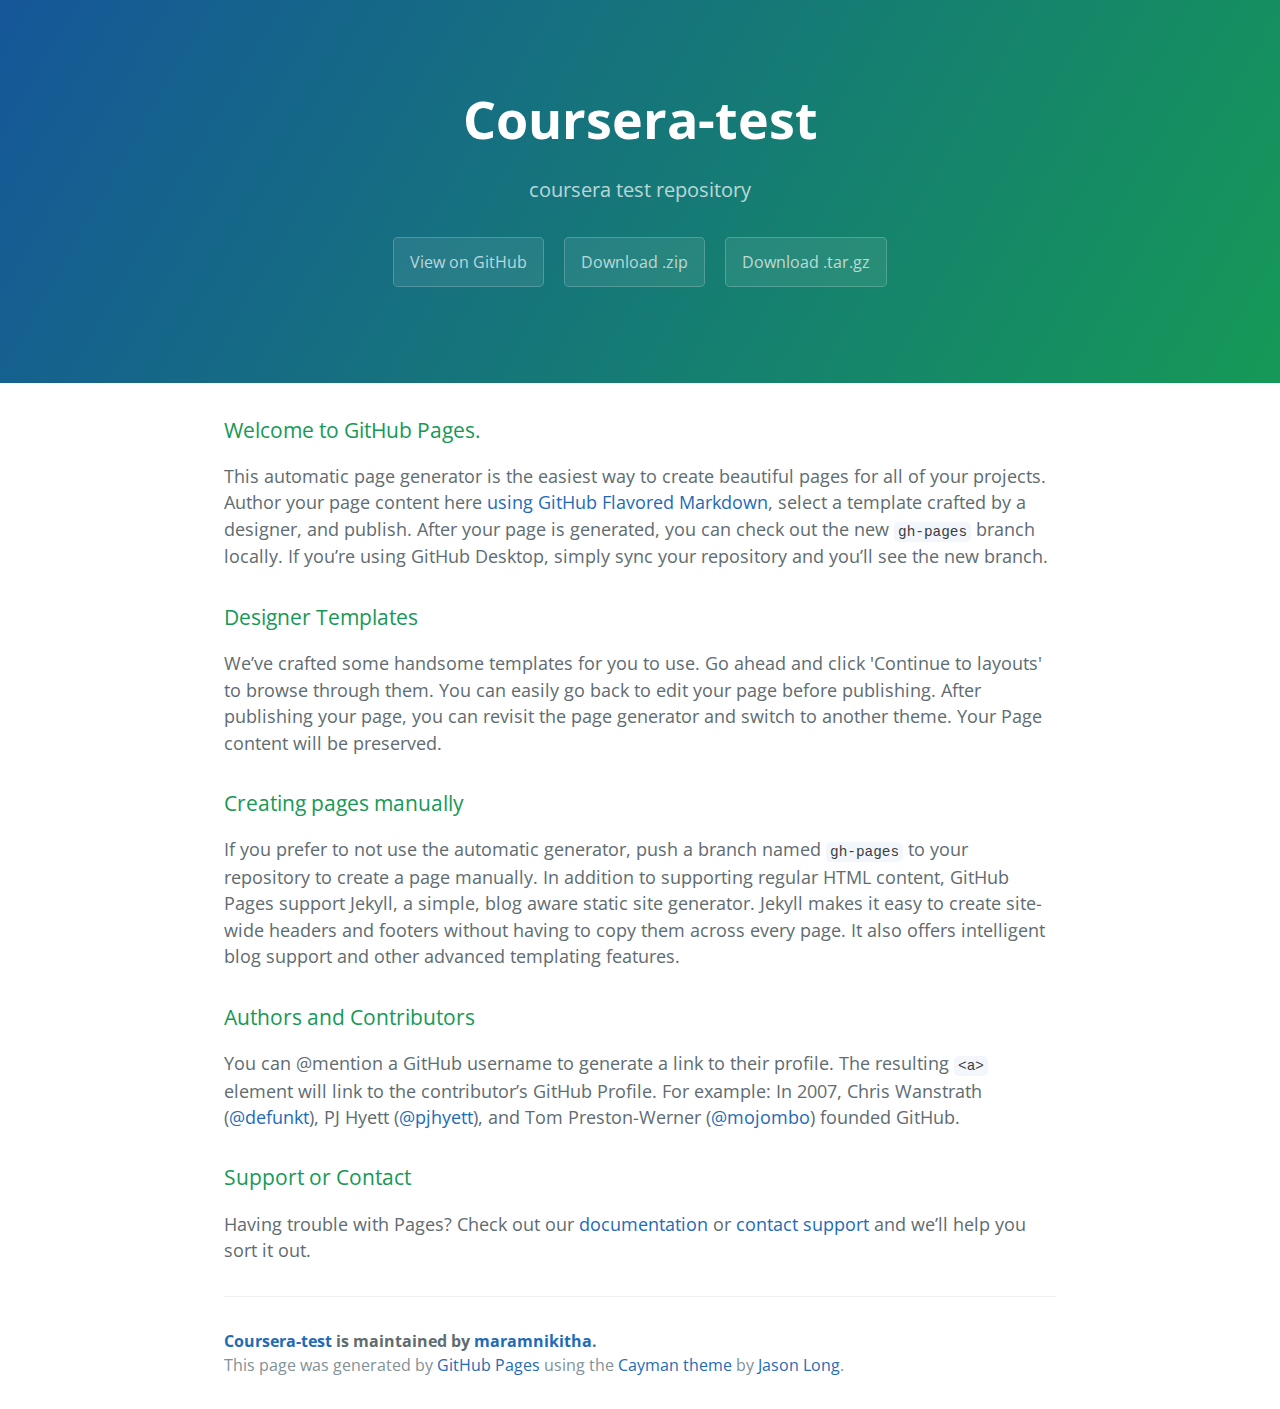
==== index.html @ 0e5faaa7 "Create gh-pages branch via GitHub" ====
<!DOCTYPE html>
<html lang="en-us">
  <head>
    <meta charset="UTF-8">
    <title>Coursera-test by maramnikitha</title>
    <meta name="viewport" content="width=device-width, initial-scale=1">
    <link rel="stylesheet" type="text/css" href="stylesheets/normalize.css" media="screen">
    <link href='https://fonts.googleapis.com/css?family=Open+Sans:400,700' rel='stylesheet' type='text/css'>
    <link rel="stylesheet" type="text/css" href="stylesheets/stylesheet.css" media="screen">
    <link rel="stylesheet" type="text/css" href="stylesheets/github-light.css" media="screen">
  </head>
  <body>
    <section class="page-header">
      <h1 class="project-name">Coursera-test</h1>
      <h2 class="project-tagline">coursera test repository</h2>
      <a href="https://github.com/maramnikitha/coursera-test" class="btn">View on GitHub</a>
      <a href="https://github.com/maramnikitha/coursera-test/zipball/master" class="btn">Download .zip</a>
      <a href="https://github.com/maramnikitha/coursera-test/tarball/master" class="btn">Download .tar.gz</a>
    </section>

    <section class="main-content">
      <h3>
<a id="welcome-to-github-pages" class="anchor" href="#welcome-to-github-pages" aria-hidden="true"><span aria-hidden="true" class="octicon octicon-link"></span></a>Welcome to GitHub Pages.</h3>
<p>This automatic page generator is the easiest way to create beautiful pages for all of your projects. Author your page content here <a href="https://guides.github.com/features/mastering-markdown/">using GitHub Flavored Markdown</a>, select a template crafted by a designer, and publish. After your page is generated, you can check out the new <code>gh-pages</code> branch locally. If you’re using GitHub Desktop, simply sync your repository and you’ll see the new branch.</p>
<h3>
<a id="designer-templates" class="anchor" href="#designer-templates" aria-hidden="true"><span aria-hidden="true" class="octicon octicon-link"></span></a>Designer Templates</h3>
<p>We’ve crafted some handsome templates for you to use. Go ahead and click 'Continue to layouts' to browse through them. You can easily go back to edit your page before publishing. After publishing your page, you can revisit the page generator and switch to another theme. Your Page content will be preserved.</p>
<h3>
<a id="creating-pages-manually" class="anchor" href="#creating-pages-manually" aria-hidden="true"><span aria-hidden="true" class="octicon octicon-link"></span></a>Creating pages manually</h3>
<p>If you prefer to not use the automatic generator, push a branch named <code>gh-pages</code> to your repository to create a page manually. In addition to supporting regular HTML content, GitHub Pages support Jekyll, a simple, blog aware static site generator. Jekyll makes it easy to create site-wide headers and footers without having to copy them across every page. It also offers intelligent blog support and other advanced templating features.</p>
<h3>
<a id="authors-and-contributors" class="anchor" href="#authors-and-contributors" aria-hidden="true"><span aria-hidden="true" class="octicon octicon-link"></span></a>Authors and Contributors</h3>
<p>You can @mention a GitHub username to generate a link to their profile. The resulting <code>&lt;a&gt;</code> element will link to the contributor’s GitHub Profile. For example: In 2007, Chris Wanstrath (<a class="user-mention" data-hovercard-type="user" data-hovercard-url="/users/defunkt/hovercard" data-octo-click="hovercard-link-click" data-octo-dimensions="link_type:self" href="https://github.com/defunkt">@defunkt</a>), PJ Hyett (<a class="user-mention" data-hovercard-type="user" data-hovercard-url="/users/pjhyett/hovercard" data-octo-click="hovercard-link-click" data-octo-dimensions="link_type:self" href="https://github.com/pjhyett">@pjhyett</a>), and Tom Preston-Werner (<a class="user-mention" data-hovercard-type="user" data-hovercard-url="/users/mojombo/hovercard" data-octo-click="hovercard-link-click" data-octo-dimensions="link_type:self" href="https://github.com/mojombo">@mojombo</a>) founded GitHub.</p>
<h3>
<a id="support-or-contact" class="anchor" href="#support-or-contact" aria-hidden="true"><span aria-hidden="true" class="octicon octicon-link"></span></a>Support or Contact</h3>
<p>Having trouble with Pages? Check out our <a href="https://help.github.com/pages">documentation</a> or <a href="https://github.com/contact">contact support</a> and we’ll help you sort it out.</p>

      <footer class="site-footer">
        <span class="site-footer-owner"><a href="https://github.com/maramnikitha/coursera-test">Coursera-test</a> is maintained by <a href="https://github.com/maramnikitha">maramnikitha</a>.</span>

        <span class="site-footer-credits">This page was generated by <a href="https://pages.github.com">GitHub Pages</a> using the <a href="https://github.com/jasonlong/cayman-theme">Cayman theme</a> by <a href="https://twitter.com/jasonlong">Jason Long</a>.</span>
      </footer>

    </section>

  
  </body>
</html>
---- stylesheets/stylesheet.css ----
* {
  box-sizing: border-box; }

body {
  padding: 0;
  margin: 0;
  font-family: "Open Sans", "Helvetica Neue", Helvetica, Arial, sans-serif;
  font-size: 16px;
  line-height: 1.5;
  color: #606c71; }

a {
  color: #1e6bb8;
  text-decoration: none; }
  a:hover {
    text-decoration: underline; }

.btn {
  display: inline-block;
  margin-bottom: 1rem;
  color: rgba(255, 255, 255, 0.7);
  background-color: rgba(255, 255, 255, 0.08);
  border-color: rgba(255, 255, 255, 0.2);
  border-style: solid;
  border-width: 1px;
  border-radius: 0.3rem;
  transition: color 0.2s, background-color 0.2s, border-color 0.2s; }
  .btn + .btn {
    margin-left: 1rem; }

.btn:hover {
  color: rgba(255, 255, 255, 0.8);
  text-decoration: none;
  background-color: rgba(255, 255, 255, 0.2);
  border-color: rgba(255, 255, 255, 0.3); }

@media screen and (min-width: 64em) {
  .btn {
    padding: 0.75rem 1rem; } }

@media screen and (min-width: 42em) and (max-width: 64em) {
  .btn {
    padding: 0.6rem 0.9rem;
    font-size: 0.9rem; } }

@media screen and (max-width: 42em) {
  .btn {
    display: block;
    width: 100%;
    padding: 0.75rem;
    font-size: 0.9rem; }
    .btn + .btn {
      margin-top: 1rem;
      margin-left: 0; } }

.page-header {
  color: #fff;
  text-align: center;
  background-color: #159957;
  background-image: linear-gradient(120deg, #155799, #159957); }

@media screen and (min-width: 64em) {
  .page-header {
    padding: 5rem 6rem; } }

@media screen and (min-width: 42em) and (max-width: 64em) {
  .page-header {
    padding: 3rem 4rem; } }

@media screen and (max-width: 42em) {
  .page-header {
    padding: 2rem 1rem; } }

.project-name {
  margin-top: 0;
  margin-bottom: 0.1rem; }

@media screen and (min-width: 64em) {
  .project-name {
    font-size: 3.25rem; } }

@media screen and (min-width: 42em) and (max-width: 64em) {
  .project-name {
    font-size: 2.25rem; } }

@media screen and (max-width: 42em) {
  .project-name {
    font-size: 1.75rem; } }

.project-tagline {
  margin-bottom: 2rem;
  font-weight: normal;
  opacity: 0.7; }

@media screen and (min-width: 64em) {
  .project-tagline {
    font-size: 1.25rem; } }

@media screen and (min-width: 42em) and (max-width: 64em) {
  .project-tagline {
    font-size: 1.15rem; } }

@media screen and (max-width: 42em) {
  .project-tagline {
    font-size: 1rem; } }

.main-content :first-child {
  margin-top: 0; }
.main-content img {
  max-width: 100%; }
.main-content h1, .main-content h2, .main-content h3, .main-content h4, .main-content h5, .main-content h6 {
  margin-top: 2rem;
  margin-bottom: 1rem;
  font-weight: normal;
  color: #159957; }
.main-content p {
  margin-bottom: 1em; }
.main-content code {
  padding: 2px 4px;
  font-family: Consolas, "Liberation Mono", Menlo, Courier, monospace;
  font-size: 0.9rem;
  color: #383e41;
  background-color: #f3f6fa;
  border-radius: 0.3rem; }
.main-content pre {
  padding: 0.8rem;
  margin-top: 0;
  margin-bottom: 1rem;
  font: 1rem Consolas, "Liberation Mono", Menlo, Courier, monospace;
  color: #567482;
  word-wrap: normal;
  background-color: #f3f6fa;
  border: solid 1px #dce6f0;
  border-radius: 0.3rem; }
  .main-content pre > code {
    padding: 0;
    margin: 0;
    font-size: 0.9rem;
    color: #567482;
    word-break: normal;
    white-space: pre;
    background: transparent;
    border: 0; }
.main-content .highlight {
  margin-bottom: 1rem; }
  .main-content .highlight pre {
    margin-bottom: 0;
    word-break: normal; }
.main-content .highlight pre, .main-content pre {
  padding: 0.8rem;
  overflow: auto;
  font-size: 0.9rem;
  line-height: 1.45;
  border-radius: 0.3rem; }
.main-content pre code, .main-content pre tt {
  display: inline;
  max-width: initial;
  padding: 0;
  margin: 0;
  overflow: initial;
  line-height: inherit;
  word-wrap: normal;
  background-color: transparent;
  border: 0; }
  .main-content pre code:before, .main-content pre code:after, .main-content pre tt:before, .main-content pre tt:after {
    content: normal; }
.main-content ul, .main-content ol {
  margin-top: 0; }
.main-content blockquote {
  padding: 0 1rem;
  margin-left: 0;
  color: #819198;
  border-left: 0.3rem solid #dce6f0; }
  .main-content blockquote > :first-child {
    margin-top: 0; }
  .main-content blockquote > :last-child {
    margin-bottom: 0; }
.main-content table {
  display: block;
  width: 100%;
  overflow: auto;
  word-break: normal;
  word-break: keep-all; }
  .main-content table th {
    font-weight: bold; }
  .main-content table th, .main-content table td {
    padding: 0.5rem 1rem;
    border: 1px solid #e9ebec; }
.main-content dl {
  padding: 0; }
  .main-content dl dt {
    padding: 0;
    margin-top: 1rem;
    font-size: 1rem;
    font-weight: bold; }
  .main-content dl dd {
    padding: 0;
    margin-bottom: 1rem; }
.main-content hr {
  height: 2px;
  padding: 0;
  margin: 1rem 0;
  background-color: #eff0f1;
  border: 0; }

@media screen and (min-width: 64em) {
  .main-content {
    max-width: 64rem;
    padding: 2rem 6rem;
    margin: 0 auto;
    font-size: 1.1rem; } }

@media screen and (min-width: 42em) and (max-width: 64em) {
  .main-content {
    padding: 2rem 4rem;
    font-size: 1.1rem; } }

@media screen and (max-width: 42em) {
  .main-content {
    padding: 2rem 1rem;
    font-size: 1rem; } }

.site-footer {
  padding-top: 2rem;
  margin-top: 2rem;
  border-top: solid 1px #eff0f1; }

.site-footer-owner {
  display: block;
  font-weight: bold; }

.site-footer-credits {
  color: #819198; }

@media screen and (min-width: 64em) {
  .site-footer {
    font-size: 1rem; } }

@media screen and (min-width: 42em) and (max-width: 64em) {
  .site-footer {
    font-size: 1rem; } }

@media screen and (max-width: 42em) {
  .site-footer {
    font-size: 0.9rem; } }
---- stylesheets/github-light.css ----
/*!
 * GitHub Light v0.4.1
 * Copyright (c) 2012 - 2017 GitHub, Inc.
 * Licensed under MIT (https://github.com/primer/github-syntax-theme-generator/blob/master/LICENSE)
 */

.pl-c /* comment, punctuation.definition.comment, string.comment */ {
  color: #6a737d;
}

.pl-c1 /* constant, entity.name.constant, variable.other.constant, variable.language, support, meta.property-name, support.constant, support.variable, meta.module-reference, markup.raw, meta.diff.header, meta.output */,
.pl-s .pl-v /* string variable */ {
  color: #005cc5;
}

.pl-e /* entity */,
.pl-en /* entity.name */ {
  color: #6f42c1;
}

.pl-smi /* variable.parameter.function, storage.modifier.package, storage.modifier.import, storage.type.java, variable.other */,
.pl-s .pl-s1 /* string source */ {
  color: #24292e;
}

.pl-ent /* entity.name.tag, markup.quote */ {
  color: #22863a;
}

.pl-k /* keyword, storage, storage.type */ {
  color: #d73a49;
}

.pl-s /* string */,
.pl-pds /* punctuation.definition.string, source.regexp, string.regexp.character-class */,
.pl-s .pl-pse .pl-s1 /* string punctuation.section.embedded source */,
.pl-sr /* string.regexp */,
.pl-sr .pl-cce /* string.regexp constant.character.escape */,
.pl-sr .pl-sre /* string.regexp source.ruby.embedded */,
.pl-sr .pl-sra /* string.regexp string.regexp.arbitrary-repitition */ {
  color: #032f62;
}

.pl-v /* variable */,
.pl-smw /* sublimelinter.mark.warning */ {
  color: #e36209;
}

.pl-bu /* invalid.broken, invalid.deprecated, invalid.unimplemented, message.error, brackethighlighter.unmatched, sublimelinter.mark.error */ {
  color: #b31d28;
}

.pl-ii /* invalid.illegal */ {
  color: #fafbfc;
  background-color: #b31d28;
}

.pl-c2 /* carriage-return */ {
  color: #fafbfc;
  background-color: #d73a49;
}

.pl-c2::before /* carriage-return */ {
  content: "^M";
}

.pl-sr .pl-cce /* string.regexp constant.character.escape */ {
  font-weight: bold;
  color: #22863a;
}

.pl-ml /* markup.list */ {
  color: #735c0f;
}

.pl-mh /* markup.heading */,
.pl-mh .pl-en /* markup.heading entity.name */,
.pl-ms /* meta.separator */ {
  font-weight: bold;
  color: #005cc5;
}

.pl-mi /* markup.italic */ {
  font-style: italic;
  color: #24292e;
}

.pl-mb /* markup.bold */ {
  font-weight: bold;
  color: #24292e;
}

.pl-md /* markup.deleted, meta.diff.header.from-file, punctuation.definition.deleted */ {
  color: #b31d28;
  background-color: #ffeef0;
}

.pl-mi1 /* markup.inserted, meta.diff.header.to-file, punctuation.definition.inserted */ {
  color: #22863a;
  background-color: #f0fff4;
}

.pl-mc /* markup.changed, punctuation.definition.changed */ {
  color: #e36209;
  background-color: #ffebda;
}

.pl-mi2 /* markup.ignored, markup.untracked */ {
  color: #f6f8fa;
  background-color: #005cc5;
}

.pl-mdr /* meta.diff.range */ {
  font-weight: bold;
  color: #6f42c1;
}

.pl-ba /* brackethighlighter.tag, brackethighlighter.curly, brackethighlighter.round, brackethighlighter.square, brackethighlighter.angle, brackethighlighter.quote */ {
  color: #586069;
}

.pl-sg /* sublimelinter.gutter-mark */ {
  color: #959da5;
}

.pl-corl /* constant.other.reference.link, string.other.link */ {
  text-decoration: underline;
  color: #032f62;
}
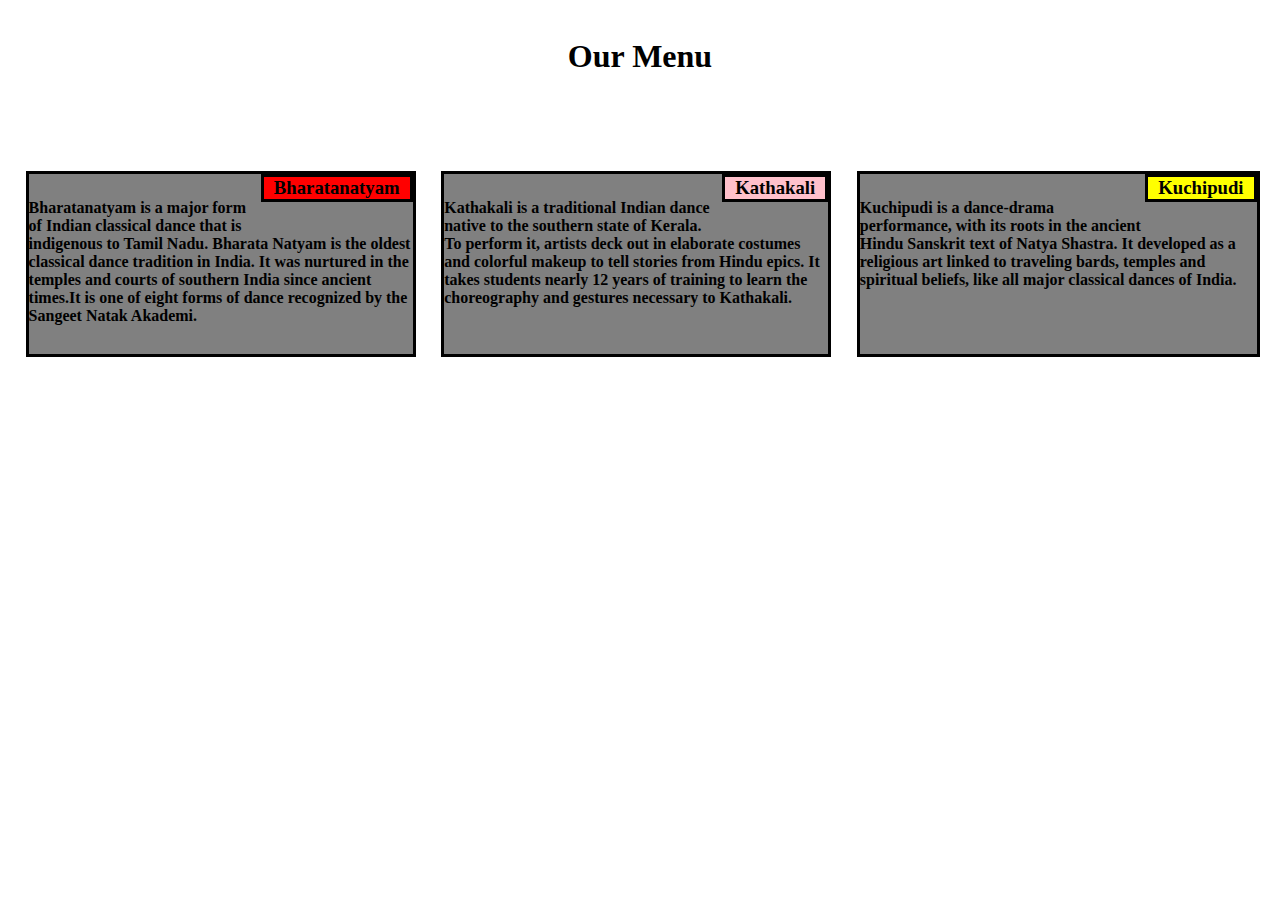
==== commit 095a4f27: "Rename assignment.html to index.html" ====
--- a/index.html
+++ b/index.html
@@ -1,48 +1,24 @@
-<!DOCTYPE html>
-<html lang="en-us">
-  <head>
-    <meta charset="UTF-8">
-    <title>Coursera-test by maramnikitha</title>
-    <meta name="viewport" content="width=device-width, initial-scale=1">
-    <link rel="stylesheet" type="text/css" href="stylesheets/normalize.css" media="screen">
-    <link href='https://fonts.googleapis.com/css?family=Open+Sans:400,700' rel='stylesheet' type='text/css'>
-    <link rel="stylesheet" type="text/css" href="stylesheets/stylesheet.css" media="screen">
-    <link rel="stylesheet" type="text/css" href="stylesheets/github-light.css" media="screen">
-  </head>
-  <body>
-    <section class="page-header">
-      <h1 class="project-name">Coursera-test</h1>
-      <h2 class="project-tagline">coursera test repository</h2>
-      <a href="https://github.com/maramnikitha/coursera-test" class="btn">View on GitHub</a>
-      <a href="https://github.com/maramnikitha/coursera-test/zipball/master" class="btn">Download .zip</a>
-      <a href="https://github.com/maramnikitha/coursera-test/tarball/master" class="btn">Download .tar.gz</a>
-    </section>
-
-    <section class="main-content">
-      <h3>
-<a id="welcome-to-github-pages" class="anchor" href="#welcome-to-github-pages" aria-hidden="true"><span aria-hidden="true" class="octicon octicon-link"></span></a>Welcome to GitHub Pages.</h3>
-<p>This automatic page generator is the easiest way to create beautiful pages for all of your projects. Author your page content here <a href="https://guides.github.com/features/mastering-markdown/">using GitHub Flavored Markdown</a>, select a template crafted by a designer, and publish. After your page is generated, you can check out the new <code>gh-pages</code> branch locally. If you’re using GitHub Desktop, simply sync your repository and you’ll see the new branch.</p>
-<h3>
-<a id="designer-templates" class="anchor" href="#designer-templates" aria-hidden="true"><span aria-hidden="true" class="octicon octicon-link"></span></a>Designer Templates</h3>
-<p>We’ve crafted some handsome templates for you to use. Go ahead and click 'Continue to layouts' to browse through them. You can easily go back to edit your page before publishing. After publishing your page, you can revisit the page generator and switch to another theme. Your Page content will be preserved.</p>
-<h3>
-<a id="creating-pages-manually" class="anchor" href="#creating-pages-manually" aria-hidden="true"><span aria-hidden="true" class="octicon octicon-link"></span></a>Creating pages manually</h3>
-<p>If you prefer to not use the automatic generator, push a branch named <code>gh-pages</code> to your repository to create a page manually. In addition to supporting regular HTML content, GitHub Pages support Jekyll, a simple, blog aware static site generator. Jekyll makes it easy to create site-wide headers and footers without having to copy them across every page. It also offers intelligent blog support and other advanced templating features.</p>
-<h3>
-<a id="authors-and-contributors" class="anchor" href="#authors-and-contributors" aria-hidden="true"><span aria-hidden="true" class="octicon octicon-link"></span></a>Authors and Contributors</h3>
-<p>You can @mention a GitHub username to generate a link to their profile. The resulting <code>&lt;a&gt;</code> element will link to the contributor’s GitHub Profile. For example: In 2007, Chris Wanstrath (<a class="user-mention" data-hovercard-type="user" data-hovercard-url="/users/defunkt/hovercard" data-octo-click="hovercard-link-click" data-octo-dimensions="link_type:self" href="https://github.com/defunkt">@defunkt</a>), PJ Hyett (<a class="user-mention" data-hovercard-type="user" data-hovercard-url="/users/pjhyett/hovercard" data-octo-click="hovercard-link-click" data-octo-dimensions="link_type:self" href="https://github.com/pjhyett">@pjhyett</a>), and Tom Preston-Werner (<a class="user-mention" data-hovercard-type="user" data-hovercard-url="/users/mojombo/hovercard" data-octo-click="hovercard-link-click" data-octo-dimensions="link_type:self" href="https://github.com/mojombo">@mojombo</a>) founded GitHub.</p>
-<h3>
-<a id="support-or-contact" class="anchor" href="#support-or-contact" aria-hidden="true"><span aria-hidden="true" class="octicon octicon-link"></span></a>Support or Contact</h3>
-<p>Having trouble with Pages? Check out our <a href="https://help.github.com/pages">documentation</a> or <a href="https://github.com/contact">contact support</a> and we’ll help you sort it out.</p>
-
-      <footer class="site-footer">
-        <span class="site-footer-owner"><a href="https://github.com/maramnikitha/coursera-test">Coursera-test</a> is maintained by <a href="https://github.com/maramnikitha">maramnikitha</a>.</span>
-
-        <span class="site-footer-credits">This page was generated by <a href="https://pages.github.com">GitHub Pages</a> using the <a href="https://github.com/jasonlong/cayman-theme">Cayman theme</a> by <a href="https://twitter.com/jasonlong">Jason Long</a>.</span>
-      </footer>
-
-    </section>
-
-  
-  </body>
-</html>
+<!DOCTYPE html>
+<html>
+<head>
+    <title>assignment</title>
+<meta name="viewport" content="width=device-width, initial-scale = 1.0">  
+<link rel="stylesheet" type="text/css" href="assignment.css"/>
+</head>
+<body>
+    <h1>Our Menu</h1>
+    <div class="box">
+    <div class="box1">
+        <h3>Bharatanatyam</h3>
+        <p>Bharatanatyam is a major form of Indian classical dance that is indigenous to Tamil Nadu. Bharata Natyam is the oldest classical dance tradition in India. It was nurtured in the temples and courts of southern India since ancient times.It is one of eight forms of dance recognized by the Sangeet Natak Akademi.</p>
+    </div>
+    <div class="box2">
+        <h3>Kathakali</h3>
+        <p>Kathakali is a traditional Indian dance native to the southern state of Kerala. To perform it, artists deck out in elaborate costumes and colorful makeup to tell stories from Hindu epics. It takes students nearly 12 years of training to learn the choreography and gestures necessary to Kathakali.</p>
+    </div>
+    <div class="box3">
+        <h3>Kuchipudi</h3>
+        <p>Kuchipudi is a dance-drama performance, with its roots in the ancient Hindu Sanskrit text of Natya Shastra. It developed as a religious art linked to traveling bards, temples and spiritual beliefs, like all major classical dances of India.</p>
+    </div>
+    </div>
+</body>
--- a/assignment.css
+++ b/assignment.css
@@ -0,0 +1,107 @@
+body{
+    margin: 0;
+    padding: 0;
+}
+h1{
+    text-align: center;
+    margin-top: 3%;
+}
+.box{
+    margin-top: 5%;
+    position: absolute;
+}
+.box1{
+    position: relative;
+    float: left;
+    background-color: gray;
+    border-style: solid;
+    border-color: black;
+    height: 180px;
+    width: 30%;
+    margin-left: 2%;
+    margin-right: 1%;
+    margin-top: 10px;
+}
+.box1 h3{
+    float: right;
+    margin-top: 0;
+    background-color: red;
+    border-style: solid;
+    border-color: black;
+    padding-left: 10px;
+    padding-right: 10px;
+
+}
+.box2{
+    position: relative;
+    float: left;
+    background-color: gray;
+    border-style: solid;
+    border-color: black;
+    height: 180px;
+    width: 30%;
+    margin-right: 1%;
+    margin-left: 1%;
+    margin-top: 10px;
+}
+.box2 h3{
+    float: right;
+    margin-top: 0;
+    background-color:pink;
+    border-style: solid;
+    border-color: black;
+    padding-left: 10px;
+    padding-right: 10px;
+
+}
+.box3{
+    position: relative;
+    float: left;
+    background-color: gray;
+    border-style: solid;
+    border-color: black;
+    height: 180px;
+    width: 31%;
+    margin-left: 1%;
+    margin-top: 10px;
+}
+.box3 h3{
+    float: right;
+    margin-top: 0;
+    background-color:yellow;
+    border-style: solid;
+    border-color: black;
+    padding-left: 10px;
+    padding-right: 10px;
+
+}
+p{
+    margin-top: 25px;
+    font-weight: bold;
+}
+@media screen and (max-width:991px) and (min-width:768px) {
+    .box1{
+        width: 47%;
+    }
+    .box2{
+        width: 47%;
+        margin-left: 0.5%;
+    }
+    .box3{
+        width: 96.5%;
+        margin-left: 2%;
+    }
+}
+@media screen and (max-width:767px){
+    .box1{
+        width: 96%;
+    }
+    .box2{
+        width: 96%;
+        margin-left: 2%;
+    }
+    .box3{
+        width: 96%;
+        margin-left: 2%;
+    }
+}
